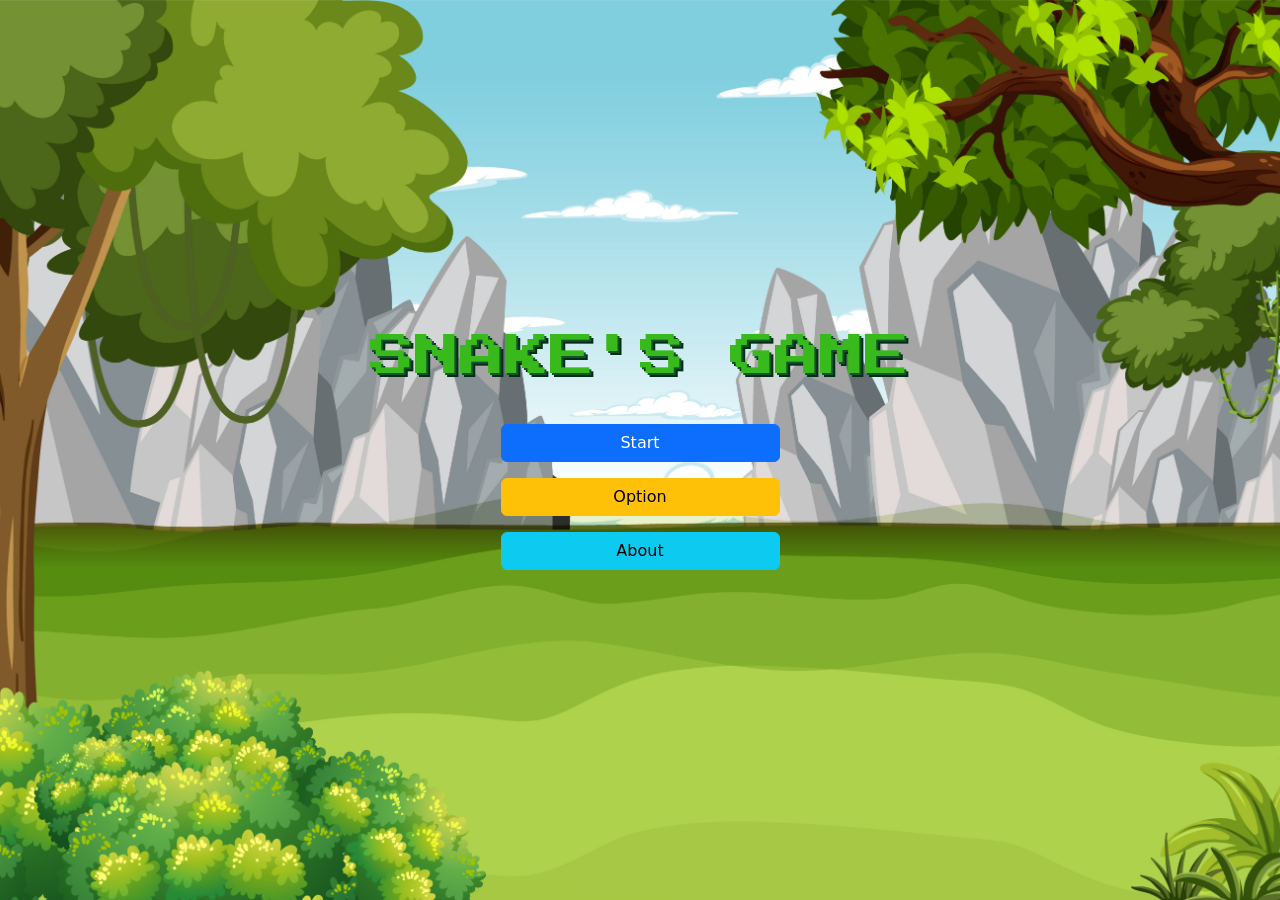
==== Apis_Code/index.html @ 4e5c3866 "Update" ====
<!DOCTYPE html>
<html lang="en">
<head>
  <meta charset="UTF-8">
  <title>Menu Game</title>

  <!-- Bootstrap CDN -->
  <link href="https://cdn.jsdelivr.net/npm/bootstrap@5.3.0/dist/css/bootstrap.min.css" rel="stylesheet">
  <link href="https://cdn.jsdelivr.net/npm/bootstrap@5.3.3/dist/css/bootstrap.min.css" rel="stylesheet">
  <!--Untuk Font-->
  <link href="https://fonts.googleapis.com/css2?family=Orbitron:wght@500&display=swap" rel="stylesheet">
  <link href="https://fonts.googleapis.com/css2?family=Press+Start+2P&display=swap" rel="stylesheet">
  <!-- CSS -->
  <link rel="stylesheet" href="style.css">
</head>
<body>


  <div class="container text-center d-flex flex-column align-items-center justify-content-center vh-100">
      <h1 class="suek">SNAKE'S GAME</h1>
      <!--Untuk button Pertama-->
      <button class="btn btn-primary mb-3 w-25" >Start</button>
      <!--Untuk button Kedua -->
      <button class="btn btn-warning mb-3 w-25" data-bs-toggle="modal" data-bs-target="#optionModal">Option</button>
      <!-- Untuk Button Ketiga -->
      <button class="btn btn-info w-25" data-bs-toggle="modal" data-bs-target="#aboutModal">About</button>
  </div>

  <!-- Untuk Option -->
<!-- Modal Option -->
  <div class="modal fade" id="optionModal" tabindex="-1">
    <div class="modal-dialog modal-dialog-centered">
      <div class="modal-content text-dark rounded-4">
        <div class="modal-header">
          <h5 class="modal-title">Option</h5>
          <button type="button" class="btn-close" data-bs-dismiss="modal"></button>
        </div>
        <div class="modal-body">
          <button class="btn btn-primary w-100 mb-3">Ganti Bahasa</button>
          <button class="btn btn-danger w-100 mb-3">Mute Music</button>
          <button class="btn btn-secondary w-100" data-bs-dismiss="modal">Back</button>
        </div>
      </div>
    </div>
  </div>
  
   <!-- Modal About -->
  <div class="modal fade" id="aboutModal" tabindex="-1">
    <div class="modal-dialog modal-dialog-centered">
      <div class="modal-content text-dark rounded-4">
        <div class="modal-header">
          <h5 class="modal-title">About</h5>
          <button type="button" class="btn-close" data-bs-dismiss="modal"></button>
        </div>
        <div class="modal-body">
          <p>Ini adalah halaman about untuk informasi game/aplikasi.</p>
        </div>
        <div class="modal-footer">
          <button class="btn btn-secondary" data-bs-dismiss="modal">Back</button>
        </div>
      </div>
    </div>
  </div>
 <script src="https://cdn.jsdelivr.net/npm/bootstrap@5.3.3/dist/js/bootstrap.bundle.min.js"></script>
</body>
</html>
---- Apis_Code/style.css ----
body {
  background-image: url(./assets/background/background1.jpg);
  /* background-color: #0f172a; */
  /* color: white; */
  background-repeat: no-repeat;
  background-position: center;
  background-size: cover;

  .menu-box {
      text-align: center;
      padding: 40px;
      border-radius: 20px;
      background: rgba(255,255,255,0.08);
      backdrop-filter: blur(10px);
      box-shadow: 0 8px 30px rgba(0,0,0,0.3);
      width: 320px;
    }
    .menu-box .btn {
      width: 100%;
      margin-bottom: 12px;
      border-radius: 12px;
      padding: 12px;
      font-weight: 600;
}

.suek {
 font-family: 'Press Start 2P', cursive;
  font-size: 45px;
  color: #39ba1c;
  text-shadow: 
    2px 2px 0px #14532d,
    4px 4px 0px #052e16;

  margin-bottom: 40px; 
}

@keyframes glowBlink {
  0% {
    text-shadow: 0 0 5px #ed2121;
  }
  100% {
    text-shadow: 0 0 10px #ed2121;
  }
}

.suek {
  animation: glowBlink 1s infinite alternate;
}

button {
  width: 200px;
  font-size: 18px;
  border-radius: 10px;
}
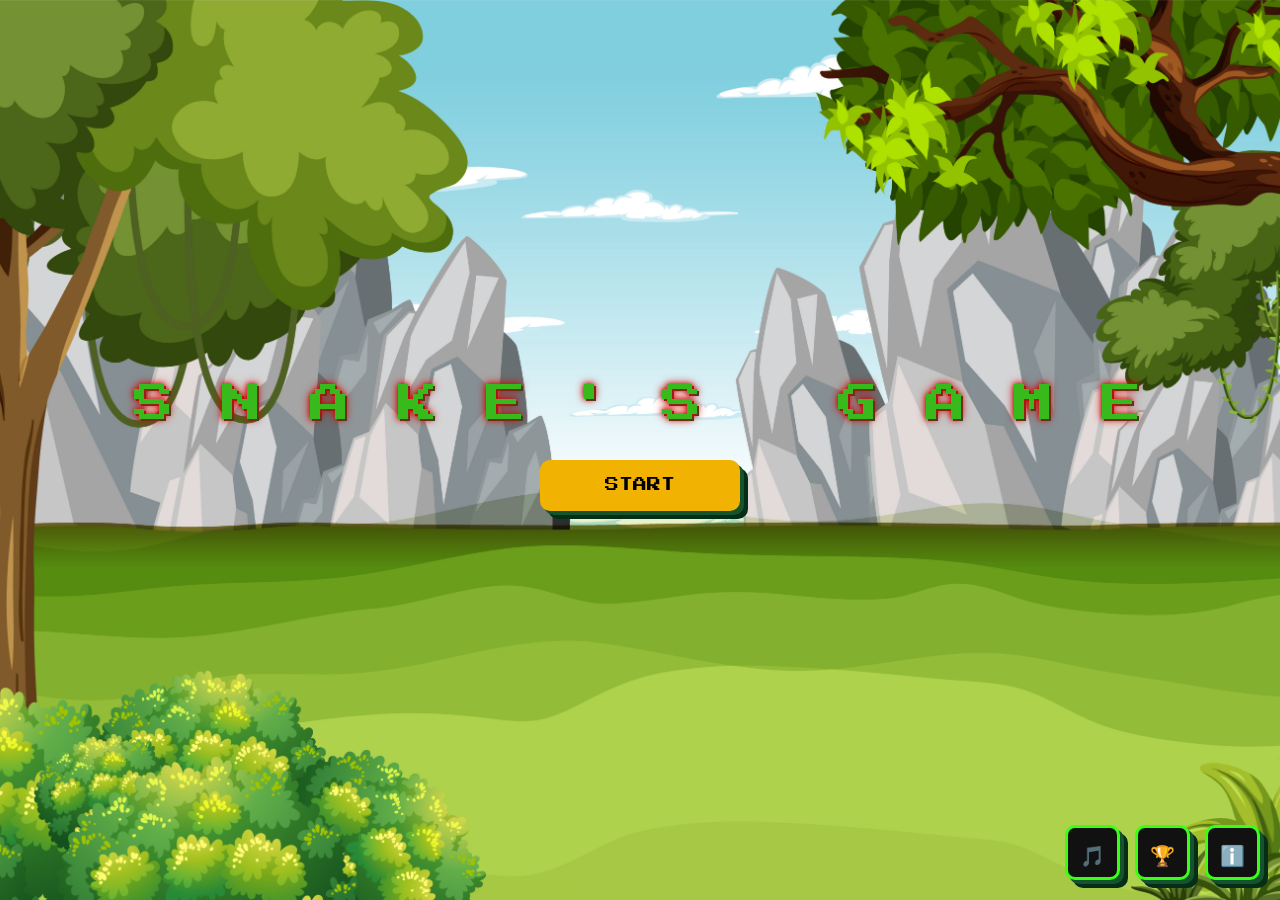
==== commit c11a039e: "Update" ====
--- a/Apis_Code/index.html
+++ b/Apis_Code/index.html
@@ -10,6 +10,7 @@
   <!--Untuk Font-->
   <link href="https://fonts.googleapis.com/css2?family=Orbitron:wght@500&display=swap" rel="stylesheet">
   <link href="https://fonts.googleapis.com/css2?family=Press+Start+2P&display=swap" rel="stylesheet">
+  <link href="https://fonts.googleapis.com/css2?family=VT323&display=swap" rel="stylesheet">
   <!-- CSS -->
   <link rel="stylesheet" href="style.css">
 </head>
@@ -17,50 +18,109 @@
 
 
   <div class="container text-center d-flex flex-column align-items-center justify-content-center vh-100">
-      <h1 class="suek">SNAKE'S GAME</h1>
-      <!--Untuk button Pertama-->
-      <button class="btn btn-primary mb-3 w-25" >Start</button>
-      <!--Untuk button Kedua -->
-      <button class="btn btn-warning mb-3 w-25" data-bs-toggle="modal" data-bs-target="#optionModal">Option</button>
-      <!-- Untuk Button Ketiga -->
-      <button class="btn btn-info w-25" data-bs-toggle="modal" data-bs-target="#aboutModal">About</button>
+      <h1 class="suek">
+        <span>S</span>
+        <span>N</span>
+        <span>A</span>
+        <span>K</span>
+        <span>E</span>
+        <span>'</span>
+        <span>S</span>
+        <span>&nbsp;</span>
+        <span>G</span>
+        <span>A</span>
+        <span>M</span>
+        <span>E</span>
+      </h1>
+
+      <button class="pixel-btn mt-4" data-bs-toggle="modal" data-bs-target="#startModal">
+        START
+      </button>
   </div>
 
-  <!-- Untuk Option -->
-<!-- Modal Option -->
-  <div class="modal fade" id="optionModal" tabindex="-1">
-    <div class="modal-dialog modal-dialog-centered">
-      <div class="modal-content text-dark rounded-4">
-        <div class="modal-header">
-          <h5 class="modal-title">Option</h5>
-          <button type="button" class="btn-close" data-bs-dismiss="modal"></button>
-        </div>
-        <div class="modal-body">
-          <button class="btn btn-primary w-100 mb-3">Ganti Bahasa</button>
-          <button class="btn btn-danger w-100 mb-3">Mute Music</button>
-          <button class="btn btn-secondary w-100" data-bs-dismiss="modal">Back</button>
-        </div>
+  <div class="modal fade" id="startModal" tabindex="-1">
+  <div class="modal-dialog modal-dialog-centered">
+    <div class="modal-content pixel-box text-center">
+      
+      <div class="modal-body">
+        <h5 class="mb-4">START GAME?</h5>
+
+        <button class="pixel-btn me-2" id="yesBtn">YES</button>
+        <button class="pixel-btn" data-bs-dismiss="modal">NO</button>
+      </div>
+
+    </div>
+  </div>
+</div>
+
+<!-- ICON MENU -->
+<div class="game-menu">
+  <button class="icon-btn" id="musicBtn">🎵</button>
+  <button class="icon-btn" data-bs-toggle="modal" data-bs-target="#leaderboardModal">🏆</button>
+  <button class="icon-btn" data-bs-toggle="modal" data-bs-target="#creditModal">ℹ️</button>
+</div>
+ 
+
+<div class="modal fade" id="leaderboardModal">
+  <div class="modal-dialog modal-dialog-centered">
+    <div class="modal-content pixel-box text-center">
+      <div class="modal-body">
+        <h5>LEADERBOARD</h5>
+        <p>Bukan kerjaan gua yaaa, backeenndd. Wkwkwkw</p>
       </div>
     </div>
   </div>
-  
-   <!-- Modal About -->
-  <div class="modal fade" id="aboutModal" tabindex="-1">
-    <div class="modal-dialog modal-dialog-centered">
-      <div class="modal-content text-dark rounded-4">
-        <div class="modal-header">
-          <h5 class="modal-title">About</h5>
-          <button type="button" class="btn-close" data-bs-dismiss="modal"></button>
-        </div>
-        <div class="modal-body">
-          <p>Ini adalah halaman about untuk informasi game/aplikasi.</p>
-        </div>
-        <div class="modal-footer">
-          <button class="btn btn-secondary" data-bs-dismiss="modal">Back</button>
+</div>
+
+<!--CREDIT-->
+<div class="modal fade" id="creditModal">
+  <div class="modal-dialog modal-dialog-centered">
+    <div class="modal-content pixel-box text-center">
+
+      <!-- HEADING -->
+      <div class="credit-header">
+        <h3>CREDITS</h3>
+        <p class="credit-desc">
+          This game was crafted with passion, chaos, and a bit of late-night madness.<br>
+          Built by a team of dreamers who turned ideas into pixels.
+        </p>
+      </div>
+
+      <!-- SCROLL AREA -->
+      <div class="modal-body credit-container">
+        <div class="credit-scroll">
+
+          <div class="credit-item">
+            <img src="./assets/foto/saskeeh.jpg">
+            <p>Hafis - The Vibe Coder</p>
+          </div>
+
+          <div class="credit-item">
+            <img src="./assets/foto/saskeeh.jpg">
+            <p>Elshad - Wibu Sejati</p>
+          </div>
+
+          <div class="credit-item">
+            <img src="./assets/foto/saskeeh.jpg">
+            <p>Kink Bimo</p>
+          </div>
+
+          <div class="credit-item">
+            <img src="./assets/foto/saskeeh.jpg">
+            <p>Hafiz Pake Z</p>
+          </div>
+
         </div>
       </div>
+
     </div>
   </div>
+</div>
+
  <script src="https://cdn.jsdelivr.net/npm/bootstrap@5.3.3/dist/js/bootstrap.bundle.min.js"></script>
+ <script src="index.js"></script>
+ <audio id="hoverSound" src="./assets/sound/klik.mp3"></audio>
+ <audio id="clickSound" src="./assets/sound/klik.mp3"></audio>
+ <audio id="bgMusic" src="./assets/music/coffe-musikkkk.mp3" loop></audio>
 </body>
 </html>
--- a/Apis_Code/style.css
+++ b/Apis_Code/style.css
@@ -6,45 +6,85 @@
   background-position: center;
   background-size: cover;
 
-  .menu-box {
-      text-align: center;
-      padding: 40px;
-      border-radius: 20px;
-      background: rgba(255,255,255,0.08);
-      backdrop-filter: blur(10px);
-      box-shadow: 0 8px 30px rgba(0,0,0,0.3);
-      width: 320px;
-    }
-    .menu-box .btn {
-      width: 100%;
-      margin-bottom: 12px;
-      border-radius: 12px;
-      padding: 12px;
-      font-weight: 600;
-}
+}
+
+/* FONT PIXEL */
+.pixel-btn, .pixel-box {
+  font-family: 'Press Start 2P', cursive;
+}
+
+/* BUTTON PIXEL */
+.pixel-btn {
+  background: #f2b202;
+  color: #000;
+  border: none;
+  padding: 15px 25px;
+  font-size: 14px;
+  text-transform: uppercase;
+  margin: 10px;
+
+  /* efek kotak pixel */
+  box-shadow: 
+    4px 4px 0 #14532d,
+    8px 8px 0 #052e16;
+
+  transition: all 0.1s ease-in-out;
+}
+
+/* efek ditekan */
+.pixel-btn:active {
+  transform: translate(4px, 4px);
+  box-shadow: 
+    2px 2px 0 #14532d;
+}
+
+/* hover biar hidup */
+.pixel-btn:hover {
+  background: #4ade80;
+}
+
+/* BOX MODAL PIXEL */
+.pixel-box {
+  background: #111;
+  color: #39ff14;
+  border: 4px solid #39ff14;
+  padding: 30px;
+}
+
+.suek span {
+  display: inline-block;
+  animation: bounce 1s infinite;
+}
+
+
+.suek span:nth-child(1) { animation-delay: 0s; }
+.suek span:nth-child(2) { animation-delay: 0.1s; }
+.suek span:nth-child(3) { animation-delay: 0.2s; }
+.suek span:nth-child(4) { animation-delay: 0.3s; }
+.suek span:nth-child(5) { animation-delay: 0.4s; }
+.suek span:nth-child(6) { animation-delay: 0.5s; }
+.suek span:nth-child(7) { animation-delay: 0.6s; }
+.suek span:nth-child(8) { animation-delay: 0.7s; }
+.suek span:nth-child(9) { animation-delay: 0.8s; }
+.suek span:nth-child(10) { animation-delay: 0.9s; }
+.suek span:nth-child(11) { animation-delay: 1s; }
+.suek span:nth-child(12) { animation-delay: 1.1s; }
 
 .suek {
- font-family: 'Press Start 2P', cursive;
-  font-size: 45px;
+  font-family: 'Press Start 2P', cursive;
+  font-size: 40px;
+  letter-spacing: 4px;
+
   color: #39ba1c;
+
   text-shadow: 
-    2px 2px 0px #14532d,
-    4px 4px 0px #052e16;
-
-  margin-bottom: 40px; 
-}
-
-@keyframes glowBlink {
-  0% {
-    text-shadow: 0 0 5px #ed2121;
-  }
-  100% {
-    text-shadow: 0 0 10px #ed2121;
-  }
-}
-
-.suek {
-  animation: glowBlink 1s infinite alternate;
+    0 0 5px #d10a0a,
+    0 0 10px #d10a0a,
+    2px 2px 0 #14532d;
+
+  image-rendering: pixelated;
+
+  
 }
 
 button {
@@ -53,3 +93,128 @@
   border-radius: 10px;
 }
 
+/* POSISI MENU */
+.game-menu {
+  position: fixed;
+  bottom: 20px;
+  right: 20px;
+  display: flex;
+  gap: 15px;
+}
+
+/* BUTTON PIXEL ICON */
+.icon-btn {
+  width: 55px;
+  height: 55px;
+
+  font-size: 20px;
+  font-family: 'Press Start 2P', cursive;
+
+  background: #111;
+  color: #39ff14;
+
+  border: 3px solid #39ff14;
+
+  display: flex;
+  align-items: center;
+  justify-content: center;
+
+  cursor: pointer;
+
+  box-shadow: 
+    4px 4px 0 #14532d,
+    8px 8px 0 #052e16;
+
+  transition: all 0.1s;
+}
+
+.icon-btn:hover {
+  background: #39ff14;
+  color: black;
+}
+
+.icon-btn:active {
+  transform: translate(4px, 4px);
+  box-shadow: 
+    2px 2px 0 #14532d;
+}
+
+
+.credit-header {
+  padding: 20px;
+}
+
+.credit-header h3 {
+  font-family: 'Press Start 2P', cursive;
+  color: #39ff14;
+  margin-bottom: 15px;
+  text-shadow: 0 0 10px #39ff14;
+}
+
+.credit-desc {
+  font-size: 10px;
+  color: #9ca3af;
+  line-height: 1.6;
+}
+
+
+.credit-container {
+  height: 220px;
+  overflow: hidden;
+  position: relative;
+}
+
+
+.credit-scroll {
+  display: flex;
+  flex-direction: column;
+  align-items: center;
+  animation: scrollUp 12s linear infinite;
+}
+
+.credit-item {
+  margin: 20px 0;
+}
+
+.credit-item img {
+  width: 80px;
+  height: 80px;
+  border-radius: 10px;
+  border: 2px solid #39ff14;
+}
+
+.credit-item p {
+  font-family: 'Press Start 2P', cursive;
+  font-size: 10px;
+  color: #39ff14;
+  margin-top: 10px;
+}
+
+.credit-scroll:hover {
+  animation-play-state: paused;
+}
+
+/* ANIMASI */
+@keyframes scrollUp {
+  0% { transform: translateY(100%); }
+  100% { transform: translateY(-100%); }
+}
+
+/* Animasi naik turun */
+@keyframes bounce {
+  0%, 100% {
+    transform: translateY(0);
+  }
+  50% {
+    transform: translateY(-10px);
+  }
+}
+
+@keyframes glowBlink {
+  0% {
+    text-shadow: 0 0 5px #ed2121;
+  }
+  100% {
+    text-shadow: 0 0 10px #ed2121;
+  }
+}
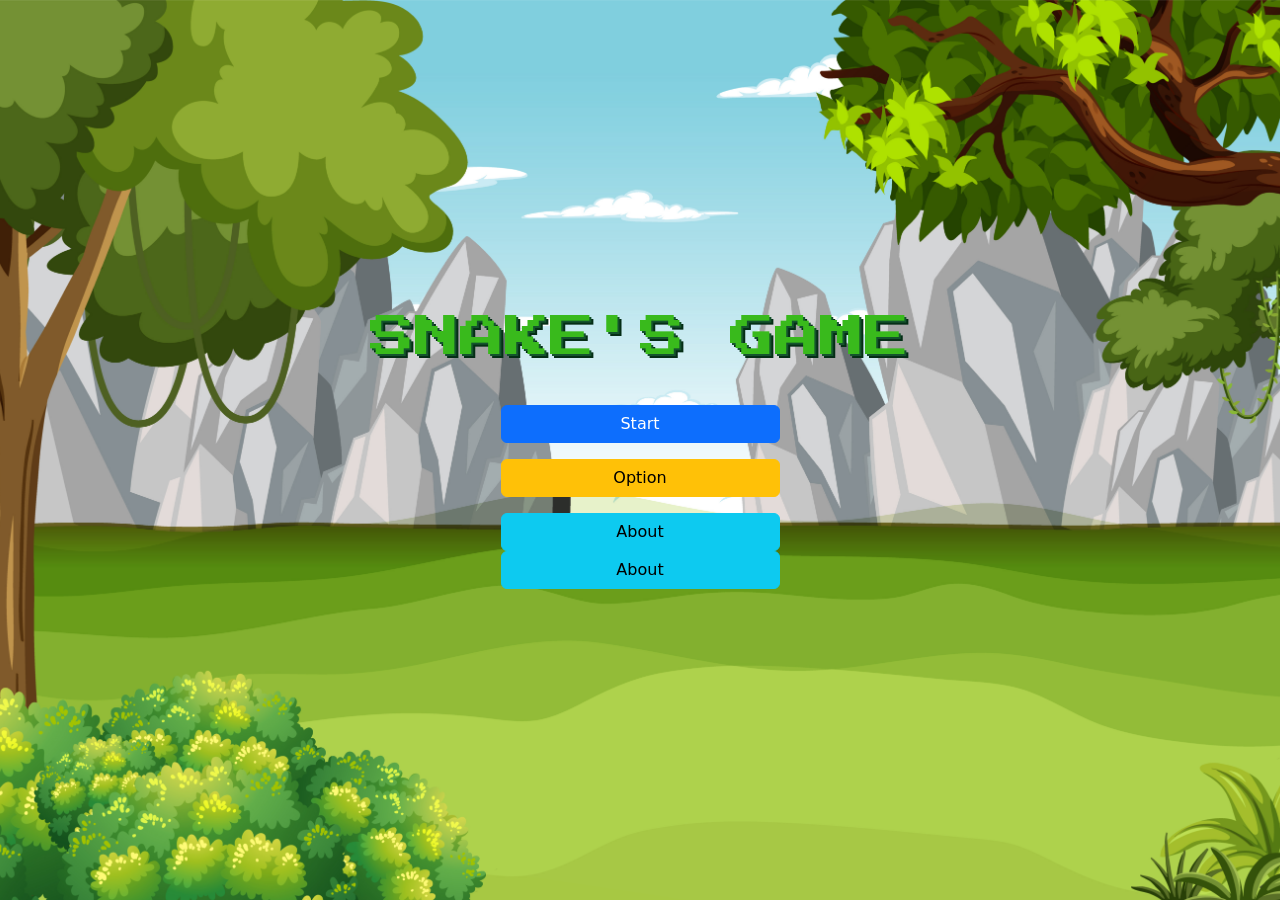
==== commit 6d2c6c71: "push" ====
--- a/Apis_Code/index.html
+++ b/Apis_Code/index.html
@@ -10,7 +10,6 @@
   <!--Untuk Font-->
   <link href="https://fonts.googleapis.com/css2?family=Orbitron:wght@500&display=swap" rel="stylesheet">
   <link href="https://fonts.googleapis.com/css2?family=Press+Start+2P&display=swap" rel="stylesheet">
-  <link href="https://fonts.googleapis.com/css2?family=VT323&display=swap" rel="stylesheet">
   <!-- CSS -->
   <link rel="stylesheet" href="style.css">
 </head>
@@ -18,109 +17,53 @@
 
 
   <div class="container text-center d-flex flex-column align-items-center justify-content-center vh-100">
-      <h1 class="suek">
-        <span>S</span>
-        <span>N</span>
-        <span>A</span>
-        <span>K</span>
-        <span>E</span>
-        <span>'</span>
-        <span>S</span>
-        <span>&nbsp;</span>
-        <span>G</span>
-        <span>A</span>
-        <span>M</span>
-        <span>E</span>
-      </h1>
-
-      <button class="pixel-btn mt-4" data-bs-toggle="modal" data-bs-target="#startModal">
-        START
-      </button>
+      <h1 class="suek">SNAKE'S GAME</h1>
+      <!--Untuk button Pertama-->
+      <button id="startButton" class="btn btn-primary mb-3 w-25" >Start</button>
+      <!--Untuk button Kedua -->
+      <button class="btn btn-warning mb-3 w-25" data-bs-toggle="modal" data-bs-target="#optionModal">Option</button>
+      <!-- Untuk Button Ketiga -->
+      <button class="btn btn-info w-25" data-bs-toggle="modal" data-bs-target="#aboutModal">About</button>
+      <!-- Untuk Button Leaderboards -->
+      <button class="btn btn-info w-25" data-bs-toggle="modal" data-bs-target="#aboutModal">About</button>
   </div>
 
-  <div class="modal fade" id="startModal" tabindex="-1">
-  <div class="modal-dialog modal-dialog-centered">
-    <div class="modal-content pixel-box text-center">
-      
-      <div class="modal-body">
-        <h5 class="mb-4">START GAME?</h5>
-
-        <button class="pixel-btn me-2" id="yesBtn">YES</button>
-        <button class="pixel-btn" data-bs-dismiss="modal">NO</button>
-      </div>
-
-    </div>
-  </div>
-</div>
-
-<!-- ICON MENU -->
-<div class="game-menu">
-  <button class="icon-btn" id="musicBtn">🎵</button>
-  <button class="icon-btn" data-bs-toggle="modal" data-bs-target="#leaderboardModal">🏆</button>
-  <button class="icon-btn" data-bs-toggle="modal" data-bs-target="#creditModal">ℹ️</button>
-</div>
- 
-
-<div class="modal fade" id="leaderboardModal">
-  <div class="modal-dialog modal-dialog-centered">
-    <div class="modal-content pixel-box text-center">
-      <div class="modal-body">
-        <h5>LEADERBOARD</h5>
-        <p>Bukan kerjaan gua yaaa, backeenndd. Wkwkwkw</p>
+  <!-- Untuk Option -->
+<!-- Modal Option -->
+  <div class="modal fade" id="optionModal" tabindex="-1">
+    <div class="modal-dialog modal-dialog-centered">
+      <div class="modal-content text-dark rounded-4">
+        <div class="modal-header">
+          <h5 class="modal-title">Option</h5>
+          <button type="button" class="btn-close" data-bs-dismiss="modal"></button>
+        </div>
+        <div class="modal-body">
+          <button class="btn btn-primary w-100 mb-3">Ganti Bahasa</button>
+          <button class="btn btn-danger w-100 mb-3">Mute Music</button>
+          <button class="btn btn-secondary w-100" data-bs-dismiss="modal">Back</button>
+        </div>
       </div>
     </div>
   </div>
-</div>
-
-<!--CREDIT-->
-<div class="modal fade" id="creditModal">
-  <div class="modal-dialog modal-dialog-centered">
-    <div class="modal-content pixel-box text-center">
-
-      <!-- HEADING -->
-      <div class="credit-header">
-        <h3>CREDITS</h3>
-        <p class="credit-desc">
-          This game was crafted with passion, chaos, and a bit of late-night madness.<br>
-          Built by a team of dreamers who turned ideas into pixels.
-        </p>
-      </div>
-
-      <!-- SCROLL AREA -->
-      <div class="modal-body credit-container">
-        <div class="credit-scroll">
-
-          <div class="credit-item">
-            <img src="./assets/foto/saskeeh.jpg">
-            <p>Hafis - The Vibe Coder</p>
-          </div>
-
-          <div class="credit-item">
-            <img src="./assets/foto/saskeeh.jpg">
-            <p>Elshad - Wibu Sejati</p>
-          </div>
-
-          <div class="credit-item">
-            <img src="./assets/foto/saskeeh.jpg">
-            <p>Kink Bimo</p>
-          </div>
-
-          <div class="credit-item">
-            <img src="./assets/foto/saskeeh.jpg">
-            <p>Hafiz Pake Z</p>
-          </div>
-
+  
+   <!-- Modal About -->
+  <div class="modal fade" id="aboutModal" tabindex="-1">
+    <div class="modal-dialog modal-dialog-centered">
+      <div class="modal-content text-dark rounded-4">
+        <div class="modal-header">
+          <h5 class="modal-title">About</h5>
+          <button type="button" class="btn-close" data-bs-dismiss="modal"></button>
+        </div>
+        <div class="modal-body">
+          <p>Ini adalah halaman about untuk informasi game/aplikasi.</p>
+        </div>
+        <div class="modal-footer">
+          <button class="btn btn-secondary" data-bs-dismiss="modal">Back</button>
         </div>
       </div>
-
     </div>
   </div>
-</div>
-
  <script src="https://cdn.jsdelivr.net/npm/bootstrap@5.3.3/dist/js/bootstrap.bundle.min.js"></script>
  <script src="index.js"></script>
- <audio id="hoverSound" src="./assets/sound/klik.mp3"></audio>
- <audio id="clickSound" src="./assets/sound/klik.mp3"></audio>
- <audio id="bgMusic" src="./assets/music/coffe-musikkkk.mp3" loop></audio>
 </body>
 </html>
--- a/Apis_Code/style.css
+++ b/Apis_Code/style.css
@@ -6,208 +6,33 @@
   background-position: center;
   background-size: cover;
 
+  .menu-box {
+      text-align: center;
+      padding: 40px;
+      border-radius: 20px;
+      background: rgba(255,255,255,0.08);
+      backdrop-filter: blur(10px);
+      box-shadow: 0 8px 30px rgba(0,0,0,0.3);
+      width: 320px;
+    }
+    .menu-box .btn {
+      width: 100%;
+      margin-bottom: 12px;
+      border-radius: 12px;
+      padding: 12px;
+      font-weight: 600;
+    }
 }
 
-/* FONT PIXEL */
-.pixel-btn, .pixel-box {
-  font-family: 'Press Start 2P', cursive;
-}
+.suek {
+ font-family: 'Press Start 2P', cursive;
+  font-size: 45px;
+  color: #39ba1c;
+  text-shadow: 
+    2px 2px 0px #14532d,
+    4px 4px 0px #052e16;
 
-/* BUTTON PIXEL */
-.pixel-btn {
-  background: #f2b202;
-  color: #000;
-  border: none;
-  padding: 15px 25px;
-  font-size: 14px;
-  text-transform: uppercase;
-  margin: 10px;
-
-  /* efek kotak pixel */
-  box-shadow: 
-    4px 4px 0 #14532d,
-    8px 8px 0 #052e16;
-
-  transition: all 0.1s ease-in-out;
-}
-
-/* efek ditekan */
-.pixel-btn:active {
-  transform: translate(4px, 4px);
-  box-shadow: 
-    2px 2px 0 #14532d;
-}
-
-/* hover biar hidup */
-.pixel-btn:hover {
-  background: #4ade80;
-}
-
-/* BOX MODAL PIXEL */
-.pixel-box {
-  background: #111;
-  color: #39ff14;
-  border: 4px solid #39ff14;
-  padding: 30px;
-}
-
-.suek span {
-  display: inline-block;
-  animation: bounce 1s infinite;
-}
-
-
-.suek span:nth-child(1) { animation-delay: 0s; }
-.suek span:nth-child(2) { animation-delay: 0.1s; }
-.suek span:nth-child(3) { animation-delay: 0.2s; }
-.suek span:nth-child(4) { animation-delay: 0.3s; }
-.suek span:nth-child(5) { animation-delay: 0.4s; }
-.suek span:nth-child(6) { animation-delay: 0.5s; }
-.suek span:nth-child(7) { animation-delay: 0.6s; }
-.suek span:nth-child(8) { animation-delay: 0.7s; }
-.suek span:nth-child(9) { animation-delay: 0.8s; }
-.suek span:nth-child(10) { animation-delay: 0.9s; }
-.suek span:nth-child(11) { animation-delay: 1s; }
-.suek span:nth-child(12) { animation-delay: 1.1s; }
-
-.suek {
-  font-family: 'Press Start 2P', cursive;
-  font-size: 40px;
-  letter-spacing: 4px;
-
-  color: #39ba1c;
-
-  text-shadow: 
-    0 0 5px #d10a0a,
-    0 0 10px #d10a0a,
-    2px 2px 0 #14532d;
-
-  image-rendering: pixelated;
-
-  
-}
-
-button {
-  width: 200px;
-  font-size: 18px;
-  border-radius: 10px;
-}
-
-/* POSISI MENU */
-.game-menu {
-  position: fixed;
-  bottom: 20px;
-  right: 20px;
-  display: flex;
-  gap: 15px;
-}
-
-/* BUTTON PIXEL ICON */
-.icon-btn {
-  width: 55px;
-  height: 55px;
-
-  font-size: 20px;
-  font-family: 'Press Start 2P', cursive;
-
-  background: #111;
-  color: #39ff14;
-
-  border: 3px solid #39ff14;
-
-  display: flex;
-  align-items: center;
-  justify-content: center;
-
-  cursor: pointer;
-
-  box-shadow: 
-    4px 4px 0 #14532d,
-    8px 8px 0 #052e16;
-
-  transition: all 0.1s;
-}
-
-.icon-btn:hover {
-  background: #39ff14;
-  color: black;
-}
-
-.icon-btn:active {
-  transform: translate(4px, 4px);
-  box-shadow: 
-    2px 2px 0 #14532d;
-}
-
-
-.credit-header {
-  padding: 20px;
-}
-
-.credit-header h3 {
-  font-family: 'Press Start 2P', cursive;
-  color: #39ff14;
-  margin-bottom: 15px;
-  text-shadow: 0 0 10px #39ff14;
-}
-
-.credit-desc {
-  font-size: 10px;
-  color: #9ca3af;
-  line-height: 1.6;
-}
-
-
-.credit-container {
-  height: 220px;
-  overflow: hidden;
-  position: relative;
-}
-
-
-.credit-scroll {
-  display: flex;
-  flex-direction: column;
-  align-items: center;
-  animation: scrollUp 12s linear infinite;
-}
-
-.credit-item {
-  margin: 20px 0;
-}
-
-.credit-item img {
-  width: 80px;
-  height: 80px;
-  border-radius: 10px;
-  border: 2px solid #39ff14;
-}
-
-.credit-item p {
-  font-family: 'Press Start 2P', cursive;
-  font-size: 10px;
-  color: #39ff14;
-  margin-top: 10px;
-}
-
-.credit-scroll:hover {
-  animation-play-state: paused;
-}
-
-/* ANIMASI */
-@keyframes scrollUp {
-  0% { transform: translateY(100%); }
-  100% { transform: translateY(-100%); }
-}
-
-/* Animasi naik turun */
-@keyframes bounce {
-  0%, 100% {
-    transform: translateY(0);
-  }
-  50% {
-    transform: translateY(-10px);
-  }
+  margin-bottom: 40px; 
 }
 
 @keyframes glowBlink {
@@ -217,4 +42,15 @@
   100% {
     text-shadow: 0 0 10px #ed2121;
   }
-}+}
+
+.suek {
+  animation: glowBlink 1s infinite alternate;
+}
+
+button {
+  width: 200px;
+  font-size: 18px;
+  border-radius: 10px;
+}
+
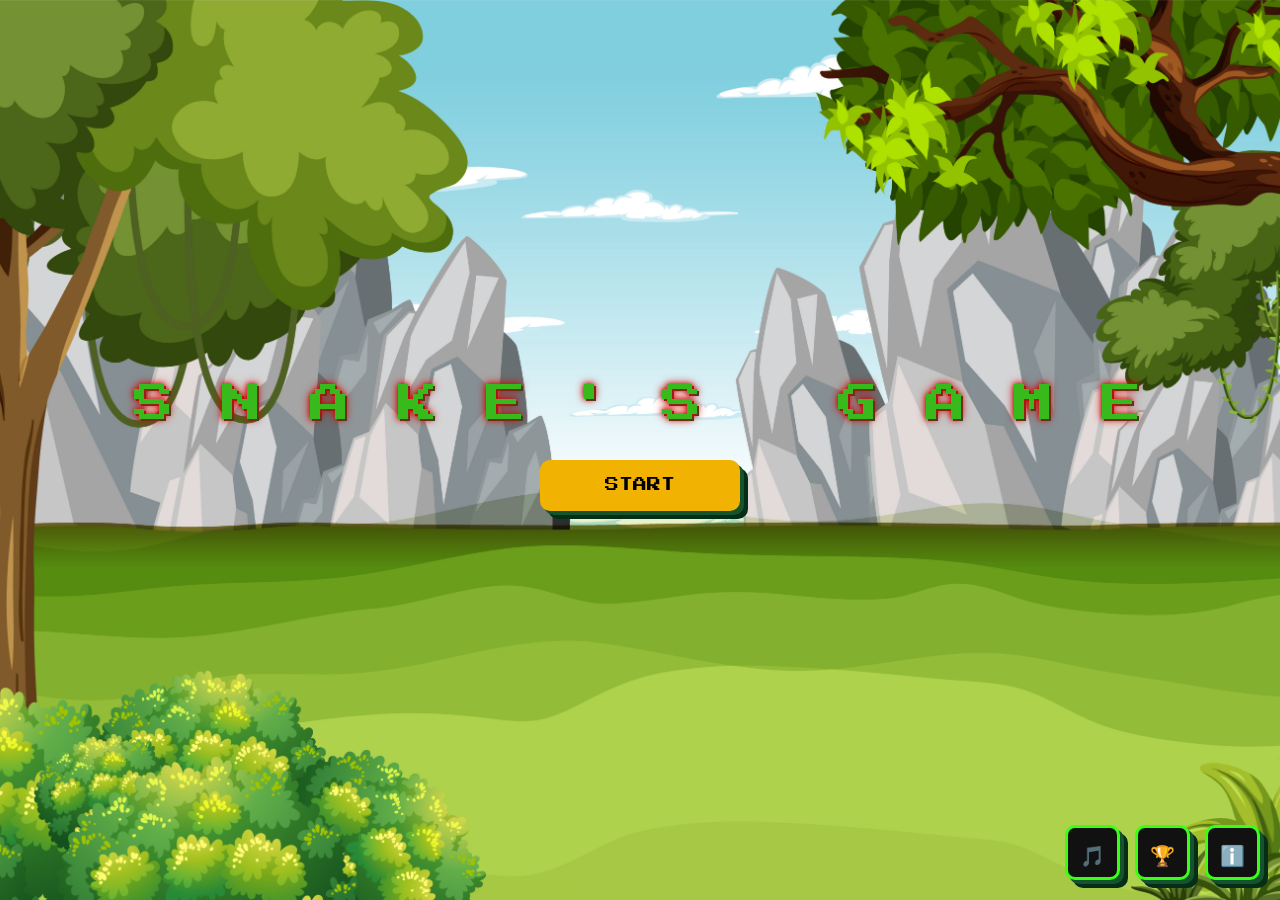
==== commit 40083efb: "Merge pull request #19 from ElshadRyan/Apis Apis" ====
--- a/Apis_Code/index.html
+++ b/Apis_Code/index.html
@@ -10,6 +10,7 @@
   <!--Untuk Font-->
   <link href="https://fonts.googleapis.com/css2?family=Orbitron:wght@500&display=swap" rel="stylesheet">
   <link href="https://fonts.googleapis.com/css2?family=Press+Start+2P&display=swap" rel="stylesheet">
+  <link href="https://fonts.googleapis.com/css2?family=VT323&display=swap" rel="stylesheet">
   <!-- CSS -->
   <link rel="stylesheet" href="style.css">
 </head>
@@ -17,53 +18,109 @@
 
 
   <div class="container text-center d-flex flex-column align-items-center justify-content-center vh-100">
-      <h1 class="suek">SNAKE'S GAME</h1>
-      <!--Untuk button Pertama-->
-      <button id="startButton" class="btn btn-primary mb-3 w-25" >Start</button>
-      <!--Untuk button Kedua -->
-      <button class="btn btn-warning mb-3 w-25" data-bs-toggle="modal" data-bs-target="#optionModal">Option</button>
-      <!-- Untuk Button Ketiga -->
-      <button class="btn btn-info w-25" data-bs-toggle="modal" data-bs-target="#aboutModal">About</button>
-      <!-- Untuk Button Leaderboards -->
-      <button class="btn btn-info w-25" data-bs-toggle="modal" data-bs-target="#aboutModal">About</button>
+      <h1 class="suek">
+        <span>S</span>
+        <span>N</span>
+        <span>A</span>
+        <span>K</span>
+        <span>E</span>
+        <span>'</span>
+        <span>S</span>
+        <span>&nbsp;</span>
+        <span>G</span>
+        <span>A</span>
+        <span>M</span>
+        <span>E</span>
+      </h1>
+
+      <button class="pixel-btn mt-4" data-bs-toggle="modal" data-bs-target="#startModal">
+        START
+      </button>
   </div>
 
-  <!-- Untuk Option -->
-<!-- Modal Option -->
-  <div class="modal fade" id="optionModal" tabindex="-1">
-    <div class="modal-dialog modal-dialog-centered">
-      <div class="modal-content text-dark rounded-4">
-        <div class="modal-header">
-          <h5 class="modal-title">Option</h5>
-          <button type="button" class="btn-close" data-bs-dismiss="modal"></button>
-        </div>
-        <div class="modal-body">
-          <button class="btn btn-primary w-100 mb-3">Ganti Bahasa</button>
-          <button class="btn btn-danger w-100 mb-3">Mute Music</button>
-          <button class="btn btn-secondary w-100" data-bs-dismiss="modal">Back</button>
-        </div>
+  <div class="modal fade" id="startModal" tabindex="-1">
+  <div class="modal-dialog modal-dialog-centered">
+    <div class="modal-content pixel-box text-center">
+      
+      <div class="modal-body">
+        <h5 class="mb-4">START GAME?</h5>
+
+        <button class="pixel-btn me-2" id="yesBtn">YES</button>
+        <button class="pixel-btn" data-bs-dismiss="modal">NO</button>
+      </div>
+
+    </div>
+  </div>
+</div>
+
+<!-- ICON MENU -->
+<div class="game-menu">
+  <button class="icon-btn" id="musicBtn">🎵</button>
+  <button class="icon-btn" data-bs-toggle="modal" data-bs-target="#leaderboardModal">🏆</button>
+  <button class="icon-btn" data-bs-toggle="modal" data-bs-target="#creditModal">ℹ️</button>
+</div>
+ 
+
+<div class="modal fade" id="leaderboardModal">
+  <div class="modal-dialog modal-dialog-centered">
+    <div class="modal-content pixel-box text-center">
+      <div class="modal-body">
+        <h5>LEADERBOARD</h5>
+        <p>Bukan kerjaan gua yaaa, backeenndd. Wkwkwkw</p>
       </div>
     </div>
   </div>
-  
-   <!-- Modal About -->
-  <div class="modal fade" id="aboutModal" tabindex="-1">
-    <div class="modal-dialog modal-dialog-centered">
-      <div class="modal-content text-dark rounded-4">
-        <div class="modal-header">
-          <h5 class="modal-title">About</h5>
-          <button type="button" class="btn-close" data-bs-dismiss="modal"></button>
-        </div>
-        <div class="modal-body">
-          <p>Ini adalah halaman about untuk informasi game/aplikasi.</p>
-        </div>
-        <div class="modal-footer">
-          <button class="btn btn-secondary" data-bs-dismiss="modal">Back</button>
+</div>
+
+<!--CREDIT-->
+<div class="modal fade" id="creditModal">
+  <div class="modal-dialog modal-dialog-centered">
+    <div class="modal-content pixel-box text-center">
+
+      <!-- HEADING -->
+      <div class="credit-header">
+        <h3>CREDITS</h3>
+        <p class="credit-desc">
+          This game was crafted with passion, chaos, and a bit of late-night madness.<br>
+          Built by a team of dreamers who turned ideas into pixels.
+        </p>
+      </div>
+
+      <!-- SCROLL AREA -->
+      <div class="modal-body credit-container">
+        <div class="credit-scroll">
+
+          <div class="credit-item">
+            <img src="./assets/foto/saskeeh.jpg">
+            <p>Hafis - The Vibe Coder</p>
+          </div>
+
+          <div class="credit-item">
+            <img src="./assets/foto/saskeeh.jpg">
+            <p>Elshad - Wibu Sejati</p>
+          </div>
+
+          <div class="credit-item">
+            <img src="./assets/foto/saskeeh.jpg">
+            <p>Kink Bimo</p>
+          </div>
+
+          <div class="credit-item">
+            <img src="./assets/foto/saskeeh.jpg">
+            <p>Hafiz Pake Z</p>
+          </div>
+
         </div>
       </div>
+
     </div>
   </div>
+</div>
+
  <script src="https://cdn.jsdelivr.net/npm/bootstrap@5.3.3/dist/js/bootstrap.bundle.min.js"></script>
  <script src="index.js"></script>
+ <audio id="hoverSound" src="./assets/sound/klik.mp3"></audio>
+ <audio id="clickSound" src="./assets/sound/klik.mp3"></audio>
+ <audio id="bgMusic" src="./assets/music/coffe-musikkkk.mp3" loop></audio>
 </body>
 </html>
--- a/Apis_Code/style.css
+++ b/Apis_Code/style.css
@@ -6,46 +6,85 @@
   background-position: center;
   background-size: cover;
 
-  .menu-box {
-      text-align: center;
-      padding: 40px;
-      border-radius: 20px;
-      background: rgba(255,255,255,0.08);
-      backdrop-filter: blur(10px);
-      box-shadow: 0 8px 30px rgba(0,0,0,0.3);
-      width: 320px;
-    }
-    .menu-box .btn {
-      width: 100%;
-      margin-bottom: 12px;
-      border-radius: 12px;
-      padding: 12px;
-      font-weight: 600;
-    }
-}
+}
+
+/* FONT PIXEL */
+.pixel-btn, .pixel-box {
+  font-family: 'Press Start 2P', cursive;
+}
+
+/* BUTTON PIXEL */
+.pixel-btn {
+  background: #f2b202;
+  color: #000;
+  border: none;
+  padding: 15px 25px;
+  font-size: 14px;
+  text-transform: uppercase;
+  margin: 10px;
+
+  /* efek kotak pixel */
+  box-shadow: 
+    4px 4px 0 #14532d,
+    8px 8px 0 #052e16;
+
+  transition: all 0.1s ease-in-out;
+}
+
+/* efek ditekan */
+.pixel-btn:active {
+  transform: translate(4px, 4px);
+  box-shadow: 
+    2px 2px 0 #14532d;
+}
+
+/* hover biar hidup */
+.pixel-btn:hover {
+  background: #4ade80;
+}
+
+/* BOX MODAL PIXEL */
+.pixel-box {
+  background: #111;
+  color: #39ff14;
+  border: 4px solid #39ff14;
+  padding: 30px;
+}
+
+.suek span {
+  display: inline-block;
+  animation: bounce 1s infinite;
+}
+
+
+.suek span:nth-child(1) { animation-delay: 0s; }
+.suek span:nth-child(2) { animation-delay: 0.1s; }
+.suek span:nth-child(3) { animation-delay: 0.2s; }
+.suek span:nth-child(4) { animation-delay: 0.3s; }
+.suek span:nth-child(5) { animation-delay: 0.4s; }
+.suek span:nth-child(6) { animation-delay: 0.5s; }
+.suek span:nth-child(7) { animation-delay: 0.6s; }
+.suek span:nth-child(8) { animation-delay: 0.7s; }
+.suek span:nth-child(9) { animation-delay: 0.8s; }
+.suek span:nth-child(10) { animation-delay: 0.9s; }
+.suek span:nth-child(11) { animation-delay: 1s; }
+.suek span:nth-child(12) { animation-delay: 1.1s; }
 
 .suek {
- font-family: 'Press Start 2P', cursive;
-  font-size: 45px;
+  font-family: 'Press Start 2P', cursive;
+  font-size: 40px;
+  letter-spacing: 4px;
+
   color: #39ba1c;
+
   text-shadow: 
-    2px 2px 0px #14532d,
-    4px 4px 0px #052e16;
-
-  margin-bottom: 40px; 
-}
-
-@keyframes glowBlink {
-  0% {
-    text-shadow: 0 0 5px #ed2121;
-  }
-  100% {
-    text-shadow: 0 0 10px #ed2121;
-  }
-}
-
-.suek {
-  animation: glowBlink 1s infinite alternate;
+    0 0 5px #d10a0a,
+    0 0 10px #d10a0a,
+    2px 2px 0 #14532d;
+
+  image-rendering: pixelated;
+
+  
 }
 
 button {
@@ -54,3 +93,128 @@
   border-radius: 10px;
 }
 
+/* POSISI MENU */
+.game-menu {
+  position: fixed;
+  bottom: 20px;
+  right: 20px;
+  display: flex;
+  gap: 15px;
+}
+
+/* BUTTON PIXEL ICON */
+.icon-btn {
+  width: 55px;
+  height: 55px;
+
+  font-size: 20px;
+  font-family: 'Press Start 2P', cursive;
+
+  background: #111;
+  color: #39ff14;
+
+  border: 3px solid #39ff14;
+
+  display: flex;
+  align-items: center;
+  justify-content: center;
+
+  cursor: pointer;
+
+  box-shadow: 
+    4px 4px 0 #14532d,
+    8px 8px 0 #052e16;
+
+  transition: all 0.1s;
+}
+
+.icon-btn:hover {
+  background: #39ff14;
+  color: black;
+}
+
+.icon-btn:active {
+  transform: translate(4px, 4px);
+  box-shadow: 
+    2px 2px 0 #14532d;
+}
+
+
+.credit-header {
+  padding: 20px;
+}
+
+.credit-header h3 {
+  font-family: 'Press Start 2P', cursive;
+  color: #39ff14;
+  margin-bottom: 15px;
+  text-shadow: 0 0 10px #39ff14;
+}
+
+.credit-desc {
+  font-size: 10px;
+  color: #9ca3af;
+  line-height: 1.6;
+}
+
+
+.credit-container {
+  height: 220px;
+  overflow: hidden;
+  position: relative;
+}
+
+
+.credit-scroll {
+  display: flex;
+  flex-direction: column;
+  align-items: center;
+  animation: scrollUp 12s linear infinite;
+}
+
+.credit-item {
+  margin: 20px 0;
+}
+
+.credit-item img {
+  width: 80px;
+  height: 80px;
+  border-radius: 10px;
+  border: 2px solid #39ff14;
+}
+
+.credit-item p {
+  font-family: 'Press Start 2P', cursive;
+  font-size: 10px;
+  color: #39ff14;
+  margin-top: 10px;
+}
+
+.credit-scroll:hover {
+  animation-play-state: paused;
+}
+
+/* ANIMASI */
+@keyframes scrollUp {
+  0% { transform: translateY(100%); }
+  100% { transform: translateY(-100%); }
+}
+
+/* Animasi naik turun */
+@keyframes bounce {
+  0%, 100% {
+    transform: translateY(0);
+  }
+  50% {
+    transform: translateY(-10px);
+  }
+}
+
+@keyframes glowBlink {
+  0% {
+    text-shadow: 0 0 5px #ed2121;
+  }
+  100% {
+    text-shadow: 0 0 10px #ed2121;
+  }
+}
